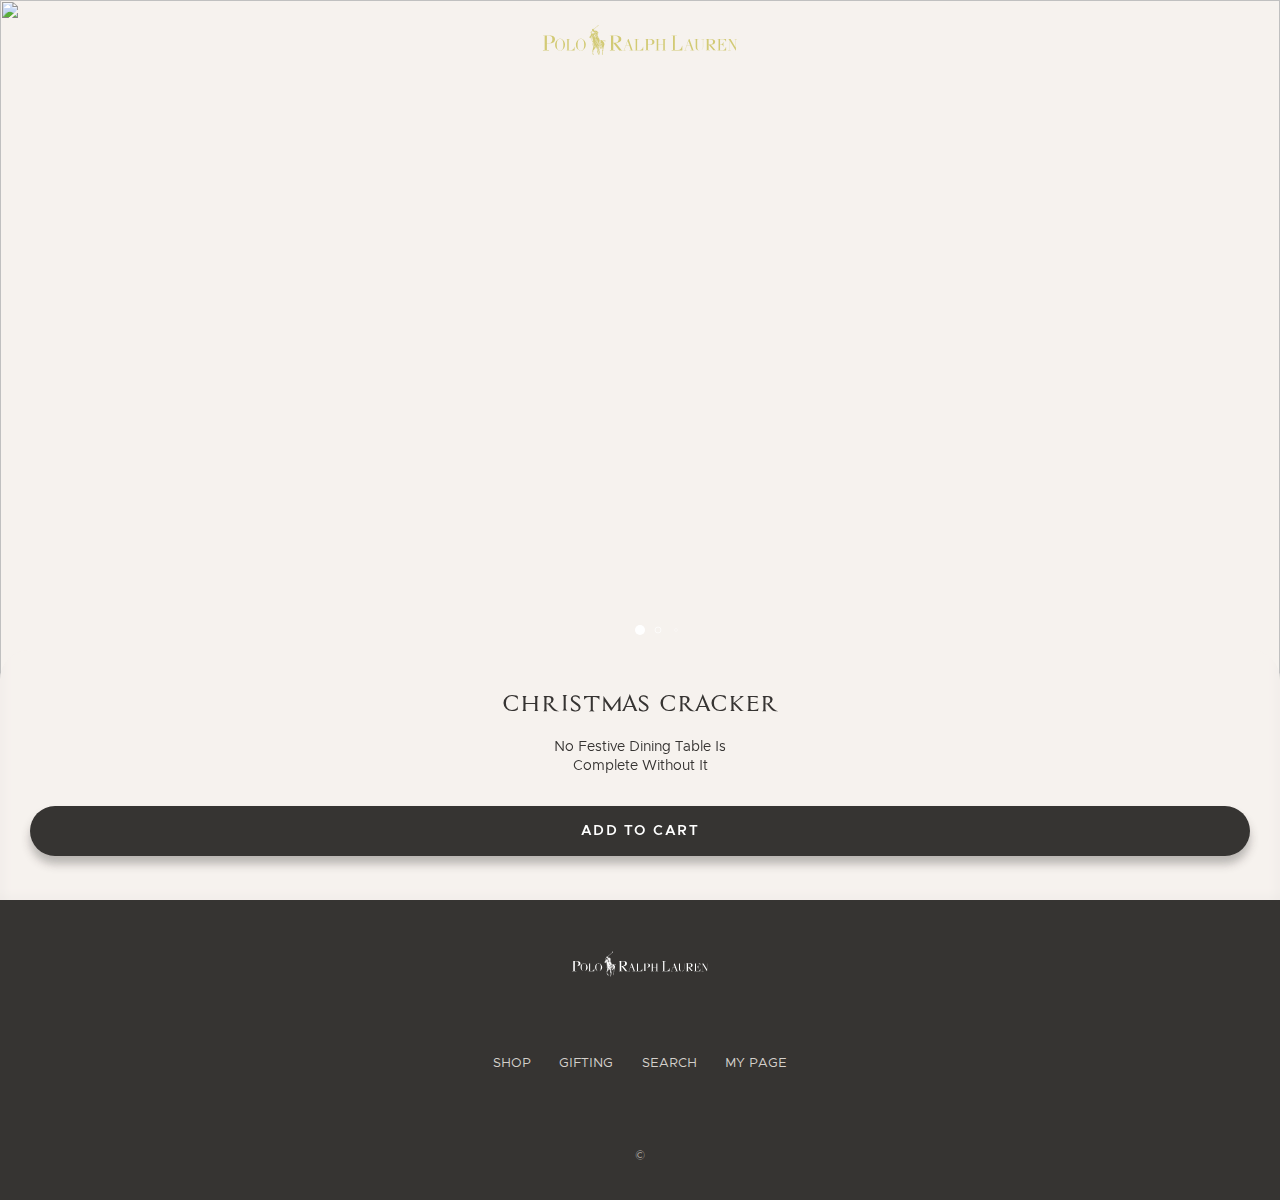
==== mobile/gift.html @ 66187fd3 "first commit" ====
<!DOCTYPE html>
<html lang="ko">

<head>
    <meta charset="UTF-8">
    <meta http-equiv="X-UA-Compatible" content="IE=edge">
    <meta name="viewport" content="width=device-width, initial-scale=1.0, maximum-scale=1, minimum-scale=1">
    <meta name="viewport" content="width=device-width">
    <meta name="viewport" content="user-scalable=0;" />
    <meta content="yes" name="apple-mobile-web-app-capable" />
    <meta content="minimum-scale=1.0, width=device-width, maximum-scale=1, user-scalable=no" name="viewport" />
    <title>Polo Ralph LAUREN</title>
    <link rel="stylesheet" href="css/gifting.css">
    <link rel="stylesheet" href="https://cdn.jsdelivr.net/npm/swiper@8/swiper-bundle.min.css">
    <link rel="stylesheet" href="https://unpkg.com/aos@2.3.1/dist/aos.css">
    <link href="https://cdn.jsdelivr.net/npm/remixicon@2.5.0/fonts/remixicon.css" rel="stylesheet">
</head>

<body>


    <header>
        <nav>
            <ul>
                <li class="menuIcon"><a href="#none"><i class="ri-menu-line"></i></a></li>
                <li class="logo"><a href="index.html"></a></li>
                <li><a href="cart.html"><i class="ri-shopping-bag-line"></i></a></li>
            </ul>
        </nav>
        <div class="menu">
            <div class="close"><i class="ri-close-line"></i></div class="close">
            <div class="menuText">
                <ul>
                    <li class="shop"><a href="#none">shop</a>
                        <ul class="shopMenu">
                            <li><a href="shop.html">new</a></li>
                            <li><a href="best.html">best</a></li>
                            <li><a href="all.html">all</a></li>
                        </ul>
                    </li>
                    <li><a href="gifting.html">gifting</a></li>
                    <li><a href="search.html">search</a></li>
                    <li><a href="mypage.html">my page</a></li>
                </ul>
            </div>
        </div>
    </header>


    <div class="section">
        <div class="content">

            <div class="backImg">
                <div class="swiper gallery-top">
                    <div class="swiper-wrapper">
                        <div class="swiper-slide"><img src="img/jo3.jpg" alt=""></div>
                        <div class="swiper-slide"><img src="img/jo4.jpg" alt=""></div>
                        <div class="swiper-slide"><img src="img/jo10.jpg" alt=""></div>
                        <div class="swiper-slide"><img src="img/jo2.jpg" alt=""></div>
                    </div>
                    <div class="swiper-button-next"><i class="ri-arrow-right-s-line"></i></div>
                    <div class="swiper-button-prev"><i class="ri-arrow-left-s-line"></i></div>
                    <div class="swiper-pagination"></div>
                </div>
            </div>

            <div class="text" data-aos="fade-up">
                <div class="swiper gallery-thumbs">
                    <div class="swiper-wrapper">
                        <div class="swiper-slide">
                            <h2>Christmas Cracker</h2>
                            <p>No festive dining table is <br>complete without it</p>
                        </div>
                        <div class="swiper-slide">
                            <h2>White Moss Cologne</h2>
                            <p>Snowdrop petals peeking<br>through powdery snow</p>
                        </div>
                        <div class="swiper-slide">
                            <h2>Cologne Collection</h2>
                            <p>Five classic fragrances<br>in 9ml bottles</p>
                        </div>
                        <div class="swiper-slide">
                            <h2>Pomegranate Noir</h2>
                            <p>Enliven the atmosphere with<br>a warm and sensual glow</p>
                        </div>
                    </div>
                    <div class="btn"><a href="cart.html"><button>add to cart</button></a></div>
                </div>
            </div>
        </div>
    </div>


    <div class="section">
        <footer>
            <div class="logoB"><a href="index.html"><img src="img/polo-ralph-lauren-on.svg" alt="로고"></a></div>
            <ul>
                <li><a href="shop.html">shop</a></li>
                <li><a href="gifting.html">gifting</a></li>
                <li><a href="search.html">search</a></li>
                <li><a href="mypage.html">my page</a></li>
            </ul>
            <p>
                
            </p>
            <p>© </p>
        </footer>
    </div>

    <!-- Script Source -->
    <script src="js/jquery-3.6.1.min.js"></script>
    <script src="js/jquery-ui-1.10.4.custom.min.js"></script>
    <script src="js/prefixfree.min.js"></script>
    <script src="https://cdn.jsdelivr.net/npm/swiper@8/swiper-bundle.min.js"></script>
    <script src="https://unpkg.com/aos@2.3.1/dist/aos.js"></script>
    <script src="https://cdnjs.cloudflare.com/ajax/libs/gsap/3.11.3/gsap.min.js"></script>
    <script src="js/sub.js"></script>
</body>

</html>
---- mobile/css/gifting.css ----
@import url(common.css);
@import url(./../../css/font.css);


html {height: -webkit-fill-available;}
::-webkit-scrollbar {display: none;}
body{
  font-family: 'ClarityCity';
  font-weight: 400;
  background: #F6F2EE;
  color: #363432;
  min-height: 100vh;
  /* mobile viewport bug fix */
  min-height: -webkit-fill-available;
  -ms-overflow-style: none;
}

.section{
  width:100%;
  height:auto;
  position:relative;
}

/* header */
header{
  width: 100%;
  position: relative;
}
header nav{
  position: fixed;
  top: 0;
  left: 0;
  width: 100%;
  height: 80px;
  padding: 0 30px;
  z-index: 999;
}
header nav ul{
  width: inherit;
  height: inherit;
  display: flex;
  justify-content: space-between;
  align-items: center;
  color: #363432;
  transition: 0.3s;
}
header nav ul a i{font-size: 20px;}
header .logo a{
  display: inline-block;
  background: url(../img/polo-ralph-lauren.svg) no-repeat center center;
  width: 200px;
  height: 30px;
  margin-top: 2px;
  transition: 0.3s;
}

header .menu{
  display: none;
  position: fixed;
  top: 0;
  left: 0;
  width: inherit;
  height: 100vh;
  background: #363432;
  color: #fff;
  z-index: 999;
}
.menuText{
  position: absolute;
  top: 50%;
  left: 50%;
  transform: translate(-50%,-50%);
  text-align: center;
}
.menuText ul li{
  font-family: 'Assassin';
  font-size: 50px;
  line-height: 70px;
}
.menu .close{
  font-size: 40px;
  position: absolute;
  top: 19px;
  left: 22px;
  cursor: pointer;
  color: #837f7c;
}
.shopMenu{
  display: none;
  margin: -5px 0 15px;
}
.shopMenu li a{
  font-family: 'ClarityCity';
  display: block;
  font-size: 18px;
  text-transform: capitalize;
  line-height: 30px;
}



/* content */
.content{
  width: 100%;
  position: relative;
}
.content h2{
  font-family: 'Assassin';
  font-size: 24px;
  line-height: 28px;
  text-transform: uppercase;
  margin-top: 10px;
}
.content p{
  font-size: 14px;
  line-height: 19px;
  margin: 20px 0 30px;
}

.content button{
  font-family: 'ClarityCity';
  font-size: 14px;
  font-weight: 600;
  text-transform: uppercase;
  letter-spacing: 1.5px;
  width: 100%;
  height: 50px;
  background: #363432;
  color: #fff;
  border-radius: 50px;
  outline: none;
  border: none;
  box-shadow: 0 8px 10px #36343252;
  margin-bottom: 30px;
  transition: 0.5s;
}
.content button:hover{
  transform: translateY(-10px);
  box-shadow: 0 18px 20px #36343252;
}

.backImg{
  width: 100%;
  height: 100vh;
  position: relative;
}
.backImg .swiper{
  width: 100%;
  height: 100%;
}
.backImg .swiper-slide{
  position: relative;
  text-align: center;

  /* Center slide text vertically */
  display: -webkit-box;
  display: -ms-flexbox;
  display: -webkit-flex;
  display: flex;
  -webkit-box-pack: center;
  -ms-flex-pack: center;
  -webkit-justify-content: center;
  justify-content: center;
  -webkit-box-align: center;
  -ms-flex-align: center;
  -webkit-align-items: center;
  align-items: center;
}
.backImg .swiper-slide img{
  display: block;
  width: 100%;
  height: 100vh;
  object-fit: cover;
}
.backImg .swiper-pagination{
  margin-bottom: 255px;
}
.backImg .swiper-pagination-bullet{
  width: 10px;
  height: 10px;
  background: transparent;
  border: 1px solid #fff;
  opacity: 1;
}
.backImg .swiper-pagination-bullet-active{
  width: 10px;
  transition: width .5s;
  border-radius: 5px;
  background: #fff;
  border: 1px solid transparent;
}
.backImg .swiper-button-next,
.backImg .swiper-button-prev{
  color: #fff;
  font-size: 30px;
  padding: 0 25px;
  position: absolute;
  top: 38%;
}
.backImg .swiper-button-next::after,
.backImg .swiper-button-prev::after{
  display: none;
}


.text{
  width: 100%;
  height: 250px;
  background: #f6f2ee96;
  backdrop-filter: blur(5px);
  border-radius: 30px 30px 0 0;
  padding: 30px 0;
  text-align: center;
  position: absolute;
  bottom: 0;
  left: 0;
  z-index: 1;
}
.text p{text-transform: capitalize;}
.text .btn{padding: 0 30px;}


/* footer */
/* footer */
footer{
  width: 100%;
  height: 300px;
  background: #363432;
  color: #fff;
  padding: 30px;
  position: relative;
}
.logoB{text-align: center;}
footer img{
  width: 140px;
  margin: 20px 0;
}
footer ul{
  width: 350px;
  display: flex;
  justify-content: space-evenly;
  text-transform: uppercase;
  font-size: 13px;
  color: #d4d0cb;
  position: absolute;
  bottom: 130px;
  left: 50%;
  transform: translateX(-50%);
}
footer p{
  font-size: 11px;
  text-align: center;
  color: #aca8a4;
  position: absolute;
  left: 50%;
  bottom: 40px;
  transform: translateX(-50%);
}
footer p:nth-of-type(1){
  bottom: 65px;
  line-height: 18px;
  text-transform: lowercase;
}
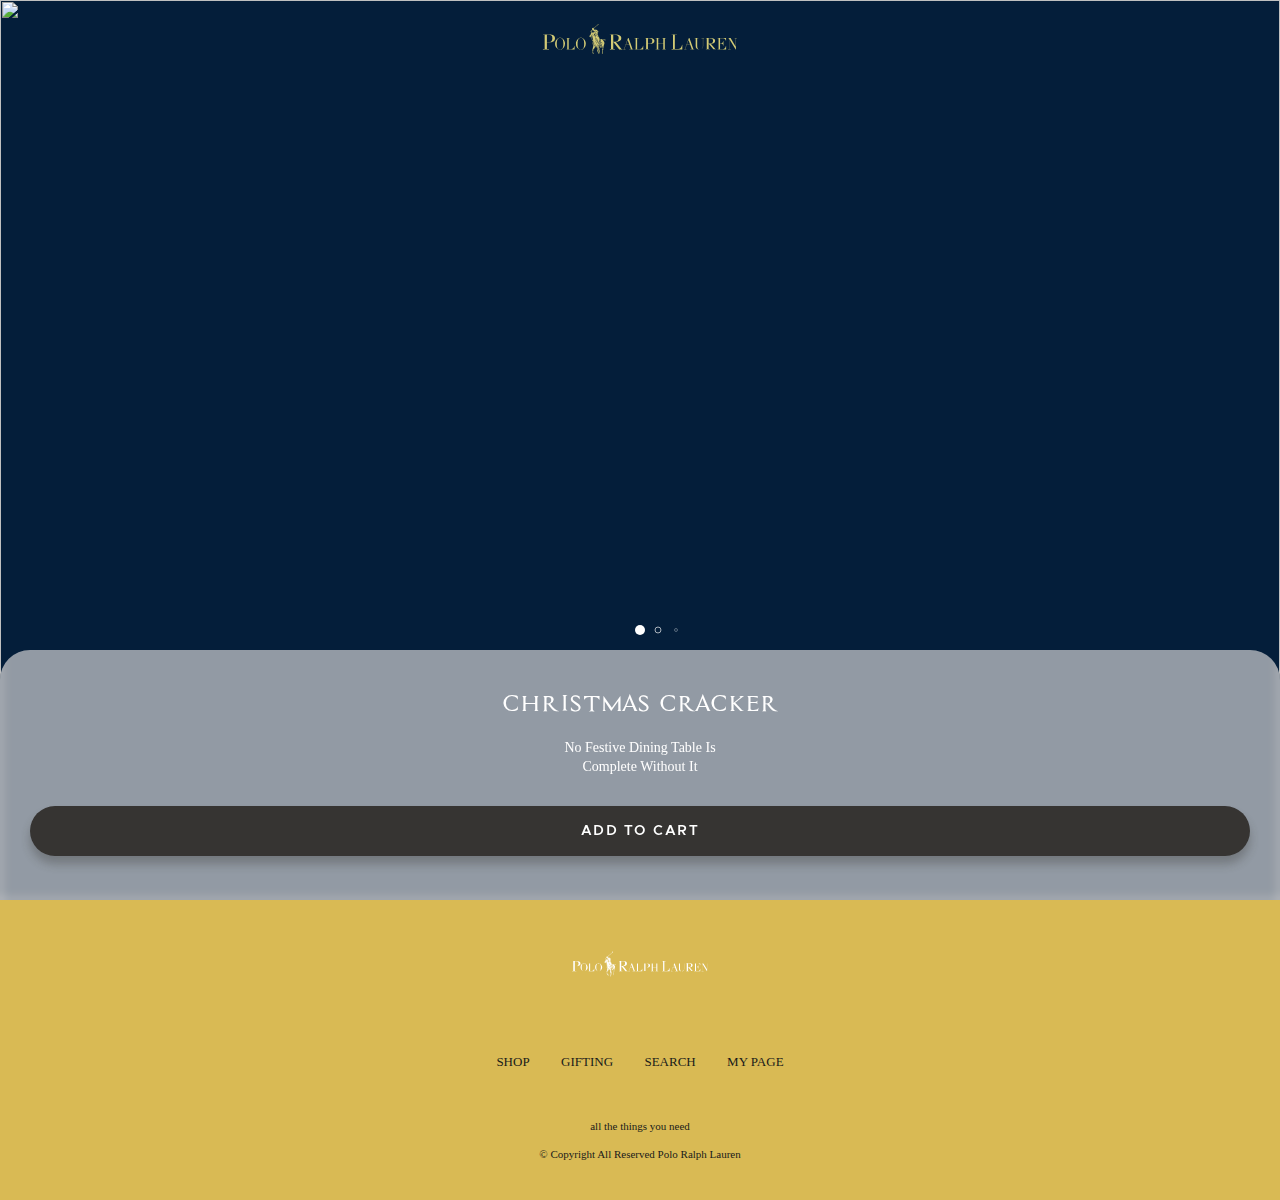
==== commit a1ce90d5: "third (still needs revising)" ====
--- a/mobile/gift.html
+++ b/mobile/gift.html
@@ -101,9 +101,9 @@
                 <li><a href="mypage.html">my page</a></li>
             </ul>
             <p>
-                
+                All the things you need
             </p>
-            <p>© </p>
+            <p>© Copyright All Reserved Polo Ralph Lauren </p>
         </footer>
     </div>
 
--- a/mobile/css/gifting.css
+++ b/mobile/css/gifting.css
@@ -5,10 +5,10 @@
 html {height: -webkit-fill-available;}
 ::-webkit-scrollbar {display: none;}
 body{
-  font-family: 'ClarityCity';
+  font-family: "Noto Serif Display";
   font-weight: 400;
-  background: #F6F2EE;
-  color: #363432;
+  background: #041E3A;
+  color: #fff;
   min-height: 100vh;
   /* mobile viewport bug fix */
   min-height: -webkit-fill-available;
@@ -71,11 +71,13 @@
   left: 50%;
   transform: translate(-50%,-50%);
   text-align: center;
+  color: #fff;
 }
 .menuText ul li{
   font-family: 'Assassin';
   font-size: 50px;
   line-height: 70px;
+  color: #fff;
 }
 .menu .close{
   font-size: 40px;
@@ -83,7 +85,7 @@
   top: 19px;
   left: 22px;
   cursor: pointer;
-  color: #837f7c;
+  color: #2b2b2b;
 }
 .shopMenu{
   display: none;
@@ -225,7 +227,7 @@
 footer{
   width: 100%;
   height: 300px;
-  background: #363432;
+  background-color: #D9BA54;
   color: #fff;
   padding: 30px;
   position: relative;
@@ -241,7 +243,7 @@
   justify-content: space-evenly;
   text-transform: uppercase;
   font-size: 13px;
-  color: #d4d0cb;
+  color: #1a1a1a;
   position: absolute;
   bottom: 130px;
   left: 50%;
@@ -250,7 +252,7 @@
 footer p{
   font-size: 11px;
   text-align: center;
-  color: #aca8a4;
+  color: #1a1a1a;
   position: absolute;
   left: 50%;
   bottom: 40px;
